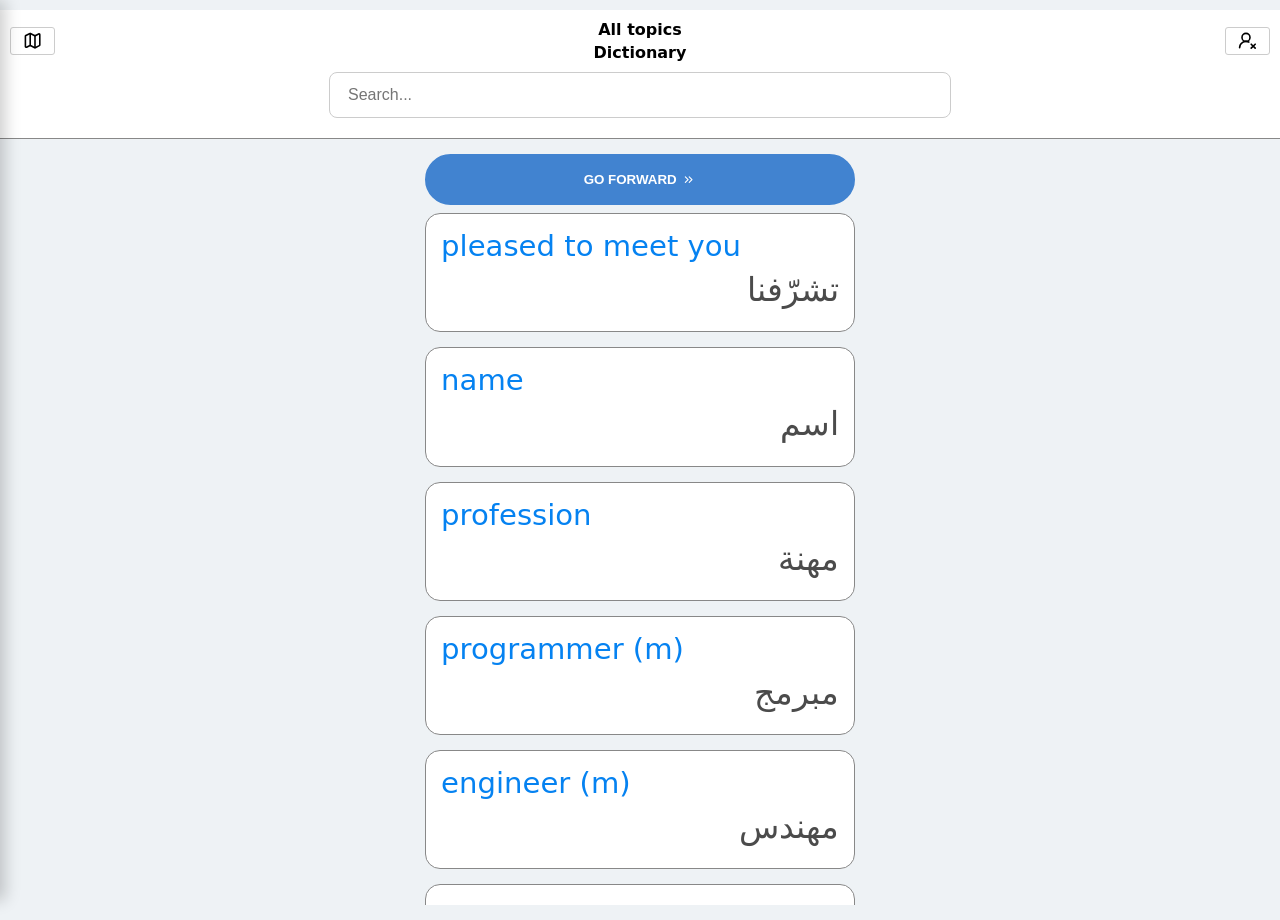
==== course.ar1.html @ 149e2121 "Use a dedicated icon for disconnected/offline mode" ====
<!DOCTYPE html>
<html>
<head>
    <meta charset="UTF-8">

    <meta name="viewport" content="width=device-width, initial-scale=1.0, maximum-scale=1.0, user-scalable=no">
    <link rel="icon" href="data:image/svg+xml,%3Csvg%20xmlns='http://www.w3.org/2000/svg'%20viewBox='0%200%20100%20100'%3E%3Ccircle%20cx='50'%20cy='50'%20r='50'%20fill='%2358cc02'/%3E%3C/svg%3E">
    <title>Vox-Libera - Learn Any Language v3.4.4</title>
    <link rel="stylesheet" href="style.css?ver=3.4.4">
    <link rel="stylesheet" href="common_style.css?ver=3.4.4">
    <script src="https://accounts.google.com/gsi/client" async defer></script>
</head>
<body>

    <nav class="top-nav">
        <div class="nav-row">
          <button id="menu-btn" class="menu-btn-icon" onclick="toggleTopicCards();">
            <svg class="emoji-icon">
              <use href="#lucide-map"></use>
            </svg>
          </button>
          <div id="title">Vox-Libera 📖</div>
          <div class="settings-toggle-wrapper">
            <button type="button" id="settingsToggleBtn" class="toolbar-btn gear-btn" onclick="toggleQuickSettings()" aria-label="Settings" aria-expanded="false">
              <svg class="emoji-icon">
                <use href="#lucide-user-round"></use>
              </svg>
            </button>
            <div id="nav-settings-lower-panel" class="nav-settings-panel hidden" role="menu" aria-label="Quick actions">
              <button type="button" class="menu-popup-item" id="muteBtn" onclick="toggleMute()" aria-label="Toggle sound" aria-expanded="false">
                <svg id="sound-on" class="emoji-icon" aria-hidden="true">
                  <use href="#lucide-volume-2"></use>
                </svg>
                <svg id="sound-off" class="emoji-icon hidden" aria-hidden="true">
                  <use href="#lucide-volume-off"></use>
                </svg>
                <span data-i18n="menu|speak">Sound</span>
              </button>
              <button type="button" class="menu-popup-item" onclick="changeZoom(-0.1)" aria-label="Reduce text size" aria-expanded="false">
                <svg class="emoji-icon" aria-hidden="true">
                  <use href="#lucide-text-smaller"></use>
                </svg>
                <span data-i18n="menu|smaller">Smaller</span>
              </button>
              <button type="button" class="menu-popup-item" onclick="changeZoom(0.1)" aria-label="Increase text size" aria-expanded="false">
                <svg class="emoji-icon" aria-hidden="true">
                  <use href="#lucide-text-larger"></use>
                </svg>
                <span data-i18n="menu|larger">Larger</span>
              </button>
              <button type="button" class="menu-popup-item" onclick="switchToTopic('all');" aria-label="Main info" aria-expanded="false">
                <svg class="emoji-icon" aria-hidden="true">
                  <use href="#lucide-info"></use>
                </svg>
                <span data-i18n="menu|about">About</span>
              </button>
              <button type="button" class="menu-popup-item" onclick="showCourseDictionary(['words'], i18n.t('menu|words_dict'));" aria-label="Word dictionary" aria-expanded="false">
                <svg class="emoji-icon" aria-hidden="true">
                  <use href="#lucide-book"></use>
                </svg>
                <span data-i18n="menu|words">Words</span>
              </button>
              <button type="button" class="menu-popup-item" onclick="showCourseDictionary(['sentences'], i18n.t('menu|sentences_dict'));" aria-label="Sentence dictionary" aria-expanded="false">
                <svg class="emoji-icon" aria-hidden="true">
                  <use href="#lucide-message"></use>
                </svg>
                <span data-i18n="menu|sentences">Sentences</span>
              </button>
              <button type="button" class="menu-popup-item" onclick="toggleDrawer()" aria-label="Open settings" aria-expanded="false">
                <svg class="emoji-icon" aria-hidden="true">
                  <use href="#lucide-file-settings"></use>
                </svg>
                <span data-i18n="menu|settings">Settings</span>
              </button>
            </div>
          </div>
        </div>
        <div id="searchBar" class="nav-row search-container hidden">
          <input type="text" id="dict-search" oninput="filterDictionary()" data-i18n-placeholder="main|search_hint">
          <button id="clear-search" onclick="clearInput()" class="hidden">×</button>
        </div>
      <div class="nav-content-wrapper">

        <div class="final-progress-bar hidden" id="finalProgress"> </div>

        <div class="progress-container hidden" id="progress-container"><div class="progress-bar" id="progressBar"></div></div>
        <div class="errors-panel hidden" id="errors-panel"><span data-i18n="main|errors-count">Errors: </span><span id="errorCount">0</span></div>
      </div>
    </nav>

    <aside id="drawer" class="drawer">
        <div class="drawer-header">

            <div class="drawer-title">
                <div class="title-row">
                  <h3 id="current-course-name">Course Name</h3>

                  <div class="top-actions">
                    <button class="icon-btn" onclick="window.location.reload()" data-i18n-title="menu|reload">
                      <svg class="emoji-icon">
                        <use href="#lucide-reload"></use>
                      </svg>
                    </button>
                    <button class="icon-btn" onclick="" data-i18n-title="menu|close">
                      <svg class="emoji-icon">
                        <use href="#lucide-close"></use>
                      </svg>
                    </button>
                  </div>
                </div>
                  <h3 id="current-topic-name">Topic Name</h3>

                  <table class="topic-stats" id="topic-stats-container">
                    <tr><td class="stat-item">
                      <span class="stat-label" data-i18n="menu|words_count">Words:</span>
                      <span class="stat-value" id="statWords">0/0%</span>
                    </td>
                    <td class="stat-item">
                      <span class="stat-label" data-i18n="menu|sent_count">Phrases:</span>
                      <span class="stat-value" id="statSents">0/0%</span>
                    </td></tr>
                  </table>

                <div id="topic-settings">
                    <label class="pass-toggle" data-i18n-title="menu|topic_completed_hint">
                        <input type="checkbox" id="topic-passed-checkbox" onchange="toggleTopicPassed()">
                        <span data-i18n="menu|topic_completed">Topic is completed</span>
                    </label>
                    <button class="btn-reset text-with-icon" onclick="confirmResetTopicStats()" data-i18n-title="menu|reset_topic_stats_hint">
                        <span data-i18n="menu|reset_topic_stats">Reset</span>
                        <svg class="emoji-icon">
                          <use href="#lucide-delete"></use>
                        </svg>
                    </button>
                </div>
            </div>
        </div>

        <div class="drawer-content" id="drawer-content">
        <h3 class="text-with-icon">
          <svg class="emoji-icon">
            <use href="#lucide-settings"></use>
          </svg>
          <span data-i18n="menu|settings">Settings</span>
        </h3>

        <div class="auth-container setting-group">
            <div id="vox-auth-container" class="hidden vox-auth-container">
              <button id="google-login-btn" onclick="handleManualLoginClick()" class="btn-minimal google-login-btn">
                  <svg class="emoji-icon">
                    <use href="#lucide-reload"></use>
                  </svg>
                  Sync with Google
              </button>
            </div>
            <div>
              <label data-i18n="menu|sync_status">Sync status</label>
              <span id="cloud-status" class="cloud-offline">
                <svg class="emoji-icon">
                  <use href="#lucide-offline"></use>
                </svg>
                (offline)
              </span>
            </div>

            <div id="user-profile-block" class="text-with-icon hidden">
              <img id="user-avatar" src="" alt="Avatar">
              <span id="user-name"></span>
              <button onclick="logoutGoogle()" class="nav-pair-button">
                <svg class="emoji-icon">
                  <use href="#lucide-exit"></use>
                </svg>
                Logout
              </button>
            </div>
        </div>

        <div class="setting-group">
          <label data-i18n="menu|difficulty">Difficulty</label>
          <div class="segmented-control" id="difficulty-picker">
              <input type="radio" name="diff" id="diff-easy" value="easy" checked onclick="changeDifficulty('easy')">
              <label for="diff-easy" data-i18n="menu|diff-easy">Easy</label>

              <input type="radio" name="diff" id="diff-medium" value="medium" onclick="changeDifficulty('medium')">
              <label for="diff-medium" data-i18n="menu|diff-medium">Medium</label>

              <input type="radio" name="diff" id="diff-hard" value="hard" onclick="changeDifficulty('hard')">
              <label for="diff-hard" data-i18n="menu|diff-hard">Hard</label>

              <div class="selection-slider"></div>
          </div>
        </div>

        <div class="setting-item">
          <span data-i18n="menu|hide-well-learned">Unlearned only</span>
          <label class="switch">
              <input type="checkbox" id="hide-well-learned" onchange="toggleWellLearned()">
              <span class="slider round"></span>
          </label>
        </div>

        <div class="setting-item">
          <span data-i18n="menu|show-trans-toggle">Transcription</span>
          <label class="switch">
              <input type="checkbox" id="show-trans-toggle" onchange="toggleTranscription()">
              <span class="slider round"></span>
          </label>
        </div>

        <div class="settings-item">
            <label>Interface language:</label>
            <select id="ui-lang-select" class="ui-lang-select settings-select">
            </select>
        </div>

        <h3 class="text-with-icon">
          <svg class="emoji-icon">
            <use href="#lucide-statistics"></use>
          </svg>
          <span data-i18n="menu|statistics">Statistics</span>
        </h3>

        <div class="nav-controls">
            <button class="nav-pair-button text-with-icon" onclick="exportUserData();">
              <svg class="emoji-icon">
                <use href="#lucide-download"></use>
              </svg>
              <span data-i18n="menu|export">Export</span>
            </button>
            <input type="file" id="file-import-input" class="hidden" accept=".json">
            <button class="nav-pair-button text-with-icon" onclick="document.getElementById('file-import-input').click()">
              <svg class="emoji-icon">
                <use href="#lucide-upload"></use>
              </svg>
              <span data-i18n="menu|import">Import</span>
            </button>
        </div>

        <div class="setting-item">
          <span class="btn-reset" onclick="confirmResetStats();">
            <span class="text-with-icon">
              <svg class="emoji-icon">
                <use href="#lucide-delete"></use>
              </svg>
              <span data-i18n="menu|reset-all-stat">Reset all statistics</span>
            </span>
          </span>
        </div>

        <h3 class="text-with-icon">
          <svg class="emoji-icon">
            <use href="#lucide-code"></use>
          </svg>
          <span data-i18n="menu|developer">For developers</span>
        </h3>

        <div class="drawer-footer">

          <div class="setting-item" style="display: block;">
            <div id="versions-info"></div>
            <div id="sync-info" class="sync-info"></div>
          </div>

          <div class="setting-item">
            <a href="https://github.com/freerss2/vox_libera"  target="_blank" class="footer-link github-link text-with-icon">
              <svg class="emoji-icon">
                <use href="#lucide-book"></use>
              </svg>
              Help & Sources
            </a>

            <a href="https://freerss2.github.io/vox_libera/"  target="_blank" class="footer-link github-link text-with-icon">
              <svg class="emoji-icon">
                <use href="#lucide-github"></use>
              </svg>
              Online version
            </a>
          </div>
        </div>

        <img src="img/vox_libera_qr.png" style="width: 200px;">

      </div>
    </aside>

    <div id="overlay" onclick="toggleDrawer()"></div>

    <main id="app-container">

      <div class="game-screen hidden" id="course-map">
        <div id="course-map-cards"></div>
      </div>

      <div class="game-screen hidden" id="explanationsScreen">
        <p id="explanationsContent"></p>
        <button class="action-btn easy default wide-btn" onclick="loadNextScreen();">
          <span data-i18n="main|go_forward">Ok</span>
          <svg class="emoji-icon">
            <use href="#lucide-chevrons-right"></use>
          </svg>
        </button>
        <div id="firstTime" class="hidden">
            <div id="vox-auth-container" class="vox-auth-container setting-group">
              <button id="google-login-btn" onclick="handleManualLoginClick()" class="action-btn easy google-login-btn wide-btn">
                <svg class="emoji-icon">
                  <use href="#lucide-reload"></use>
                </svg>
                <span data-i18n="main|sync-with-google">Sync with Google</span>
              </button>
            </div>
            <div class="setting-group inline">
              <div>Interface language:</div>
              <select class="ui-lang-select action-btn easy wide-btn" id="ui-lang-select"></select>
            </div>
            <button class="action-btn easy wide-btn" onclick="window.location='index.html'">
              <svg class="emoji-icon">
                <use href="#lucide-book"></use>
              </svg>
              <span data-i18n="main|app-main-link">App explanations and courses</span>
            </button>
        </div>
      </div>

      <div id="screen-dictionary" class="game-screen hidden">

        <div id="recap-summary" class="hidden" >
          <div id="recap-title" data-i18n="main|recap_title"></div>
          <div id="recap-subtitle" ></div>
          <div class="on-screen-actions two-button-bar">
            <button class="action-btn easy row-btn full-width" onclick="renderCurrentScreen();">
              <svg class="emoji-icon">
                <use href="#lucide-check"></use>
              </svg>
              <span data-i18n="main|sum-repeat">Repeat</span>
            </button>
            <button class="action-btn easy default row-btn full-width" onclick="loadNextScreen();">
              <span data-i18n="main|go_forward">Forward</span>
              <svg class="emoji-icon">
                <use href="#lucide-chevrons-right"></use>
              </svg>
            </button>
          </div>
        </div>

        <div class="last-screen-btn">
          <button class="action-btn easy default row-btn full-width on-screen-actions" onclick="renderCurrentScreen();">
            <span data-i18n="main|go_back">Back</span>
            <svg class="emoji-icon">
              <use href="#lucide-back"></use>
            </svg>
          </button>
        </div>
        <div class="next-screen-btn">
          <button class="action-btn easy default row-btn full-width on-screen-actions" onclick="loadNextScreen();">
            <span data-i18n="main|go_forward">Forward</span>
            <svg class="emoji-icon">
              <use href="#lucide-chevrons-right"></use>
            </svg>
          </button>
        </div>
        <div id="dictionary-list"></div>
        <div class="next-screen-btn">
          <button class="action-btn easy default full-width on-screen-actions" onclick="loadNextScreen();">
            <span data-i18n="main|go_forward">Forward</span>
            <svg class="emoji-icon">
              <use href="#lucide-chevrons-right"></use>
            </svg>
          </button>
        </div>
        <div class="last-screen-btn">
          <button class="action-btn easy default row-btn full-width on-screen-actions" onclick="renderCurrentScreen();">
            <span data-i18n="main|go_back">Back</span>
            <svg class="emoji-icon">
              <use href="#lucide-back"></use>
            </svg>
          </button>
        </div>

      </div>

      <div id="flashcards-screen" class="game-screen flashcards-screen hidden">
        <div id="completion-screen">               
        </div>
        <div id="flashcards-main">
            <div class="flashcard-header">
                <span class="mode-toggle-wrapper">
                  <button class="mode-toggle text-with-icon" onclick="toggleStudyMode()">
                    &nbsp;<svg class="emoji-icon"><use href="#lucide-globe"></use></svg>
                    &nbsp;<svg class="emoji-icon"><use href="#lucide-arrows"></use></svg>
                    &nbsp;<svg class="emoji-icon"><use href="#lucide-user"></use></svg>
                    &nbsp;
                  </button>
                </span>
                <span id="card-counter">1 / ${flashcardsData.length}</span>
                <div class="speed-controls text-with-icon">
                  <button class="mode-toggle" onclick="speakFlashcard()">
                    <svg class="emoji-icon"><use href="#lucide-fast"></use></svg>
                  </button>
                  <svg class="emoji-icon"><use href="#lucide-volume-2"></use></svg>
                  <button class="mode-toggle" onclick="speakFlashcard(1)">
                    <svg class="emoji-icon"><use href="#lucide-slow"></use></svg>
                  </button>
                </div>
            </div>

            <div class="flashcard-wrapper">
                <button class="nav-btn prev" onclick="changeCard(-1)">&Lang;</button>

                <div class="card-container" id="card-anchor">
                    <div class="flashcard" id="card-object" onclick="this.classList.toggle('flipped')">
                        <div class="card-front" id="card-front-content"></div>
                        <div class="card-back" id="card-back-content"></div>
                    </div>
                </div>

                <button class="nav-btn next" onclick="changeCard(1)">&Rang;</button>
            </div>

            <div class="card-controls">
                <button class="action-btn hard" onclick="changeCard(1)">
                  <svg class="emoji-icon">
                    <use href="#lucide-sad"></use>
                  </svg>
                  <span data-i18n="main|card-repeat">Repeat</span>
                </button>
                <button class="action-btn easy" onclick="markAsLearned()">
                  <svg class="emoji-icon">
                    <use href="#lucide-check"></use>
                  </svg>
                  <span data-i18n="main|card-learned">Know it</span>
                </button>
            </div>

        </div>
      </div>

      <div id="screen-matching" class="game-screen hidden">

        <div class="matching-container" id="matching-grid"></div>
        <div id="hint-panel" class="hint-panel transcription" data-i18n="main|hint-panel">Click to see</div>
      </div>

      <div id="screen-quiz" class="game-screen hidden">

        <div class="question-card">
           <div id="quiz-question-container"></div>
           <div id="quiz-main-hint" class="transcription"></div>
        </div>

        <div id="quiz-options-grid" class="options-grid">
        </div>

        <div id="quiz-hint-panel" class="hint-panel transcription">Click to see</div>
        <button class="quiz-giveup-button text-with-icon" onclick="quizGiveup()">
          <svg class="emoji-icon">
            <use href="#lucide-sad"></use>
          </svg>
          <span data-i18n="main|quiz-giveup-button">Give up!</span>
        </button>
      </div>

      <div id="screen-sent" class="game-screen hidden">

        <div class="question-card">
          <div id="sent-question-container"></div>
          <div id="sent-main-hint" class="transcription"></div>
        </div>

        <div class="sent-action-bar">
          <button class="action-btn hard sent-btn-giveup text-with-icon" onclick="giveupSent()">
            <svg class="emoji-icon">
              <use href="#lucide-sad"></use>
            </svg>
            <span data-i18n="main|sent-giveup-btn"> Give up </span>
          </button>
          <button class="action-btn easy sent-btn-check text-with-icon" onclick="checkSent()">
            <svg class="emoji-icon">
              <use href="#lucide-check"></use>
            </svg>
            <span data-i18n="main|check"> Check </span>
          </button>
        </div>

        <div id="sent-result" class="sent-words">
        </div>

        <div id="sent-bank" class="sent-words">
        </div>

      </div>

      <div id="screen-sorting" class="game-screen hidden">

        <div class="question-card">
          <div id="sorting-question-container"></div>
        </div>

        <div id="sort-bank" class="sent-words">
        </div>

        <div class="sent-action-bar">
          <button class="quiz-giveup-button text-with-icon" onclick="giveupSorting()">
            <svg class="emoji-icon">
              <use href="#lucide-sad"></use>
            </svg>
            <span data-i18n="main|hint-btn"> Hint </span>
          </button>
        </div>
      </div>

    </main>

    <div id="narrator-container">
      <div id="speech-bubble" class="hidden">
        <div id="bubble-text">
        </div>
        <div class="bubble-tail"></div>
      </div>

      <div id="narrator-wrapper">
      </div>
    </div>

    <svg style="display: none;" xmlns="http://www.w3.org/2000/svg">
  <symbol xmlns="http://www.w3.org/2000/svg" id="lucide-arrow-right" viewBox="0 0 24 24" fill="none" stroke="currentColor" stroke-width="2" stroke-linecap="round" stroke-linejoin="round"><path d="M5 12h14" /><path d="m12 5 7 7-7 7" /></symbol>
  <symbol xmlns="http://www.w3.org/2000/svg" id="lucide-arrows" viewBox="0 0 24 24" fill="none" stroke="currentColor" stroke-width="2" stroke-linecap="round" stroke-linejoin="round"><path d="M8 3 4 7l4 4" /><path d="M4 7h16" /><path d="m16 21 4-4-4-4" /><path d="M20 17H4" /></symbol>
  <symbol xmlns="http://www.w3.org/2000/svg" id="lucide-back" viewBox="0 0 24 24" fill="none" stroke="currentColor" stroke-width="2" stroke-linecap="round" stroke-linejoin="round"><path d="M9 14 4 9l5-5" /><path d="M4 9h10.5a5.5 5.5 0 0 1 5.5 5.5a5.5 5.5 0 0 1-5.5 5.5H11" /></symbol>
  <symbol xmlns="http://www.w3.org/2000/svg" id="lucide-book-check" viewBox="0 0 24 24" fill="none" stroke="currentColor" stroke-width="2" stroke-linecap="round" stroke-linejoin="round"><path d="M12 5v16" /><path d="m16 12 2 2 4-4" /><path d="M22 6V5a2 2 0 00-1.999-2L16 3.002A5 5 0 0012 5a5 5 0 00-4-2H4a2 2 0 00-2 2v12a2 2 0 001.999 2H8a5 5 0 014 2 5 5 0 014-2h4.001A2 2 0 0022 17v-1.344" /></symbol>
  <symbol xmlns="http://www.w3.org/2000/svg" id="lucide-book" viewBox="0 0 24 24" fill="none" stroke="currentColor" stroke-width="2" stroke-linecap="round" stroke-linejoin="round"><path d="M12 7v14" /><path d="M16 12h2" /><path d="M16 8h2" /><path d="M3 18a1 1 0 0 1-1-1V4a1 1 0 0 1 1-1h5a4 4 0 0 1 4 4 4 4 0 0 1 4-4h5a1 1 0 0 1 1 1v13a1 1 0 0 1-1 1h-6a3 3 0 0 0-3 3 3 3 0 0 0-3-3z" /><path d="M6 12h2" /><path d="M6 8h2" /></symbol>
  <symbol xmlns="http://www.w3.org/2000/svg" id="lucide-check" viewBox="0 0 24 24" fill="none" stroke="currentColor" stroke-width="2" stroke-linecap="round" stroke-linejoin="round"><path d="M20 6 9 17l-5-5" /></symbol>
  <symbol xmlns="http://www.w3.org/2000/svg" id="lucide-chevron-left" viewBox="0 0 24 24" fill="none" stroke="currentColor" stroke-width="2" stroke-linecap="round" stroke-linejoin="round"><path d="m15 18-6-6 6-6" /></symbol>
  <symbol xmlns="http://www.w3.org/2000/svg" id="lucide-chevron-right" viewBox="0 0 24 24" fill="none" stroke="currentColor" stroke-width="2" stroke-linecap="round" stroke-linejoin="round"><path d="m9 18 6-6-6-6" /></symbol>
  <symbol xmlns="http://www.w3.org/2000/svg" id="lucide-chevrons-right" viewBox="0 0 24 24" fill="none" stroke="currentColor" stroke-width="2" stroke-linecap="round" stroke-linejoin="round"><path d="m6 17 5-5-5-5" /><path d="m13 17 5-5-5-5" /></symbol>
  <symbol xmlns="http://www.w3.org/2000/svg" id="lucide-close" viewBox="0 0 24 24" fill="none" stroke="currentColor" stroke-width="2" stroke-linecap="round" stroke-linejoin="round"><path d="M18 6 6 18" /><path d="m6 6 12 12" /></symbol>
  <symbol xmlns="http://www.w3.org/2000/svg" id="lucide-code" viewBox="0 0 24 24" fill="none" stroke="currentColor" stroke-width="2" stroke-linecap="round" stroke-linejoin="round"><path d="m10 9-3 3 3 3" /><path d="m14 15 3-3-3-3" /><rect x="3" y="3" width="18" height="18" rx="2" /></symbol>
  <symbol xmlns="http://www.w3.org/2000/svg" id="lucide-delete" viewBox="0 0 24 24" fill="none" stroke="currentColor" stroke-width="2" stroke-linecap="round" stroke-linejoin="round"><path d="M10 11v6" /><path d="M14 11v6" /><path d="M19 6v14a2 2 0 0 1-2 2H7a2 2 0 0 1-2-2V6" /><path d="M3 6h18" /><path d="M8 6V4a2 2 0 0 1 2-2h4a2 2 0 0 1 2 2v2" /></symbol>
  <symbol xmlns="http://www.w3.org/2000/svg" id="lucide-download" viewBox="0 0 24 24" fill="none" stroke="currentColor" stroke-width="2" stroke-linecap="round" stroke-linejoin="round"><path d="M12 15V3" /><path d="M21 15v4a2 2 0 0 1-2 2H5a2 2 0 0 1-2-2v-4" /><path d="m7 10 5 5 5-5" /></symbol>
  <symbol xmlns="http://www.w3.org/2000/svg" id="lucide-exit" viewBox="0 0 24 24" fill="none" stroke="currentColor" stroke-width="2" stroke-linecap="round" stroke-linejoin="round"><path d="M11 20H2" /><path d="M11 4.562v16.157a1 1 0 0 0 1.242.97L19 20V5.562a2 2 0 0 0-1.515-1.94l-4-1A2 2 0 0 0 11 4.561z" /><path d="M11 4H8a2 2 0 0 0-2 2v14" /><path d="M14 12h.01" /><path d="M22 20h-3" /></symbol>
  <symbol xmlns="http://www.w3.org/2000/svg" id="lucide-fast" viewBox="0 0 24 24" fill="none" stroke="currentColor" stroke-width="2" stroke-linecap="round" stroke-linejoin="round"><path d="M13 16a3 3 0 0 1 2.24 5" /><path d="M18 12h.01" /><path d="M18 21h-8a4 4 0 0 1-4-4 7 7 0 0 1 7-7h.2L9.6 6.4a1 1 0 1 1 2.8-2.8L15.8 7h.2c3.3 0 6 2.7 6 6v1a2 2 0 0 1-2 2h-1a3 3 0 0 0-3 3" /><path d="M20 8.54V4a2 2 0 1 0-4 0v3" /><path d="M7.612 12.524a3 3 0 1 0-1.6 4.3" /></symbol>
  <symbol xmlns="http://www.w3.org/2000/svg" id="lucide-file-settings" viewBox="0 0 24 24" fill="none" stroke="currentColor" stroke-width="2" stroke-linecap="round" stroke-linejoin="round"><path d="M10 5H3" /><path d="M12 19H3" /><path d="M14 3v4" /><path d="M16 17v4" /><path d="M21 12h-9" /><path d="M21 19h-5" /><path d="M21 5h-7" /><path d="M8 10v4" /><path d="M8 12H3" /></symbol>
  <symbol xmlns="http://www.w3.org/2000/svg" id="lucide-github" viewBox="0 0 16 16"><path fill="currentColor" d="M8 0C3.58 0 0 3.58 0 8c0 3.54 2.29 6.53 5.47 7.59.4.07.55-.17.55-.38 0-.19-.01-.82-.01-1.49-2.01.37-2.53-.49-2.69-.94-.09-.23-.48-.94-.82-1.13-.28-.15-.68-.52-.01-.53.63-.01 1.08.58 1.23.82.72 1.21 1.87.87 2.33.66.07-.52.28-.87.51-1.07-1.78-.2-3.64-.89-3.64-3.95 0-.87.31-1.59.82-2.15-.08-.2-.36-1.02.08-2.12 0 0 .67-.21 2.2.82.64-.18 1.32-.27 2-.27.68 0 1.36.09 2 .27 1.53-1.04 2.2-.82 2.2-.82.44 1.1.16 1.92.08 2.12.51.56.82 1.27.82 2.15 0 3.07-1.87 3.75-3.65 3.95.29.25.54.73.54 1.48 0 1.07-.01 1.93-.01 2.2 0 .21.15.46.55.38A8.013 8.013 0 0016 8c0-4.42-3.58-8-8-8z" />
</symbol>
  <symbol xmlns="http://www.w3.org/2000/svg" id="lucide-globe" viewBox="0 0 24 24" fill="none" stroke="currentColor" stroke-width="2" stroke-linecap="round" stroke-linejoin="round"><circle cx="12" cy="12" r="10" /><path d="M12 2a14.5 14.5 0 0 0 0 20 14.5 14.5 0 0 0 0-20" /><path d="M2 12h20" /></symbol>
  <symbol xmlns="http://www.w3.org/2000/svg" id="lucide-hourglass" viewBox="0 0 24 24" fill="none" stroke="currentColor" stroke-width="2" stroke-linecap="round" stroke-linejoin="round"><path d="M5 22h14" /><path d="M5 2h14" /><path d="M17 22v-4.172a2 2 0 0 0-.586-1.414L12 12l-4.414 4.414A2 2 0 0 0 7 17.828V22" /><path d="M7 2v4.172a2 2 0 0 0 .586 1.414L12 12l4.414-4.414A2 2 0 0 0 17 6.172V2" /></symbol>
  <symbol xmlns="http://www.w3.org/2000/svg" id="lucide-info" viewBox="0 0 24 24" fill="none" stroke="currentColor" stroke-width="2" stroke-linecap="round" stroke-linejoin="round"><circle cx="12" cy="12" r="10" /><path d="M12 16v-4" /><path d="M12 8h.01" /></symbol>
  <symbol xmlns="http://www.w3.org/2000/svg" id="lucide-lightbulb" viewBox="0 0 24 24" fill="none" stroke="currentColor" stroke-width="2" stroke-linecap="round" stroke-linejoin="round"><path d="M15 14c.2-1 .7-1.7 1.5-2.5 1-.9 1.5-2.2 1.5-3.5A6 6 0 0 0 6 8c0 1 .2 2.2 1.5 3.5.7.7 1.3 1.5 1.5 2.5" /><path d="M9 18h6" /><path d="M10 22h4" /></symbol>
  <symbol xmlns="http://www.w3.org/2000/svg" id="lucide-lock" viewBox="0 0 24 24" fill="none" stroke="currentColor" stroke-width="2" stroke-linecap="round" stroke-linejoin="round"><rect width="18" height="11" x="3" y="11" rx="2" ry="2" /><path d="M7 11V7a5 5 0 0 1 10 0v4" /></symbol>
  <symbol xmlns="http://www.w3.org/2000/svg" id="lucide-map" viewBox="0 0 24 24" fill="none" stroke="currentColor" stroke-width="2" stroke-linecap="round" stroke-linejoin="round"><path d="M14.106 5.553a2 2 0 0 0 1.788 0l3.659-1.83A1 1 0 0 1 21 4.619v12.764a1 1 0 0 1-.553.894l-4.553 2.277a2 2 0 0 1-1.788 0l-4.212-2.106a2 2 0 0 0-1.788 0l-3.659 1.83A1 1 0 0 1 3 19.381V6.618a1 1 0 0 1 .553-.894l4.553-2.277a2 2 0 0 1 1.788 0z" /><path d="M15 5.764v15" /><path d="M9 3.236v15" /></symbol>
  <symbol xmlns="http://www.w3.org/2000/svg" id="lucide-menu" viewBox="0 0 24 24" fill="none" stroke="currentColor" stroke-width="2" stroke-linecap="round" stroke-linejoin="round"><path d="M4 5h16" /><path d="M4 12h16" /><path d="M4 19h16" /></symbol>
  <symbol xmlns="http://www.w3.org/2000/svg" id="lucide-message" viewBox="0 0 24 24" fill="none" stroke="currentColor" stroke-width="2" stroke-linecap="round" stroke-linejoin="round"><path d="M22 17a2 2 0 0 1-2 2H6.828a2 2 0 0 0-1.414.586l-2.202 2.202A.71.71 0 0 1 2 21.286V5a2 2 0 0 1 2-2h16a2 2 0 0 1 2 2z" /><path d="M7 11h10" /><path d="M7 15h6" /><path d="M7 7h8" /></symbol>
  <symbol xmlns="http://www.w3.org/2000/svg" id="lucide-offline" viewBox="0 0 24 24" fill="none" stroke="currentColor" stroke-width="2" stroke-linecap="round" stroke-linejoin="round"><path d="M10.114 4.462A14.5 14.5 0 0 1 12 2a10 10 0 0 1 9.313 13.643" /><path d="M15.557 15.556A14.5 14.5 0 0 1 12 22 10 10 0 0 1 4.929 4.929" /><path d="M15.892 10.234A14.5 14.5 0 0 0 12 2a10 10 0 0 0-3.643.687" /><path d="M17.656 12H22" /><path d="M19.071 19.071A10 10 0 0 1 12 22 14.5 14.5 0 0 1 8.44 8.45" /><path d="M2 12h10" /><path d="m2 2 20 20" /></symbol>
  <symbol xmlns="http://www.w3.org/2000/svg" id="lucide-online" viewBox="0 0 24 24" fill="none" stroke="currentColor" stroke-width="2" stroke-linecap="round" stroke-linejoin="round"><path d="m15 6 2 2 4-4" /><path d="M2 12h20A10 10 0 1 1 12 2a14.5 14.5 0 0 0 0 20 14.5 14.5 0 0 0 4-10" /></symbol>
  <symbol xmlns="http://www.w3.org/2000/svg" id="lucide-play" viewBox="0 0 24 24" fill="none" stroke="currentColor" stroke-width="2" stroke-linecap="round" stroke-linejoin="round"><path d="M5 5a2 2 0 0 1 3.008-1.728l11.997 6.998a2 2 0 0 1 .003 3.458l-12 7A2 2 0 0 1 5 19z" /></symbol>
  <symbol xmlns="http://www.w3.org/2000/svg" id="lucide-reload" viewBox="0 0 24 24" fill="none" stroke="currentColor" stroke-width="2" stroke-linecap="round" stroke-linejoin="round"><path d="M3 12a9 9 0 0 1 9-9 9.75 9.75 0 0 1 6.74 2.74L21 8" /><path d="M21 3v5h-5" /><path d="M21 12a9 9 0 0 1-9 9 9.75 9.75 0 0 1-6.74-2.74L3 16" /><path d="M8 16H3v5" /></symbol>
  <symbol xmlns="http://www.w3.org/2000/svg" id="lucide-sad" viewBox="0 0 24 24" fill="none" stroke="currentColor" stroke-width="2" stroke-linecap="round" stroke-linejoin="round"><circle cx="12" cy="12" r="10" /><path d="M16 16s-1.5-2-4-2-4 2-4 2" /><line x1="9" x2="9.01" y1="9" y2="9" /><line x1="15" x2="15.01" y1="9" y2="9" /></symbol>
  <symbol xmlns="http://www.w3.org/2000/svg" id="lucide-settings" viewBox="0 0 24 24" fill="none" stroke="currentColor" stroke-width="2" stroke-linecap="round" stroke-linejoin="round"><path d="M9.671 4.136a2.34 2.34 0 0 1 4.659 0 2.34 2.34 0 0 0 3.319 1.915 2.34 2.34 0 0 1 2.33 4.033 2.34 2.34 0 0 0 0 3.831 2.34 2.34 0 0 1-2.33 4.033 2.34 2.34 0 0 0-3.319 1.915 2.34 2.34 0 0 1-4.659 0 2.34 2.34 0 0 0-3.32-1.915 2.34 2.34 0 0 1-2.33-4.033 2.34 2.34 0 0 0 0-3.831A2.34 2.34 0 0 1 6.35 6.051a2.34 2.34 0 0 0 3.319-1.915" /><circle cx="12" cy="12" r="3" /></symbol>
  <symbol xmlns="http://www.w3.org/2000/svg" id="lucide-slow" viewBox="0 0 24 24" fill="none" stroke="currentColor" stroke-width="2" stroke-linecap="round" stroke-linejoin="round"><path d="M2 13a6 6 0 1 0 12 0 4 4 0 1 0-8 0 2 2 0 0 0 4 0" /><circle cx="10" cy="13" r="8" /><path d="M2 21h12c4.4 0 8-3.6 8-8V7a2 2 0 1 0-4 0v6" /><path d="M18 3 19.1 5.2" /><path d="M22 3 20.9 5.2" /></symbol>
  <symbol xmlns="http://www.w3.org/2000/svg" id="lucide-statistics" viewBox="0 0 24 24" fill="none" stroke="currentColor" stroke-width="2" stroke-linecap="round" stroke-linejoin="round"><path d="M12 16v5" /><path d="M16 14.639V21" /><path d="M20 10.656V21" /><path d="m22 3-8.646 8.646a.5.5 0 0 1-.708 0L9.354 8.354a.5.5 0 0 0-.707 0L2 15" /><path d="M4 18.463V21" /><path d="M8 14.656V21" /></symbol>
  <symbol xmlns="http://www.w3.org/2000/svg" id="lucide-text-larger" viewBox="0 0 24 24" fill="none" stroke="currentColor" stroke-width="2" stroke-linecap="round" stroke-linejoin="round"><path d="m14 11 4-4 4 4" /><path d="M18 16V7" /><path d="m2 16 4.039-9.69a.5.5 0 0 1 .923 0L11 16" /><path d="M3.304 13h6.392" /></symbol>
  <symbol xmlns="http://www.w3.org/2000/svg" id="lucide-text-smaller" viewBox="0 0 24 24" fill="none" stroke="currentColor" stroke-width="2" stroke-linecap="round" stroke-linejoin="round"><path d="m14 12 4 4 4-4" /><path d="M18 16V7" /><path d="m2 16 4.039-9.69a.5.5 0 0 1 .923 0L11 16" /><path d="M3.304 13h6.392" /></symbol>
  <symbol xmlns="http://www.w3.org/2000/svg" id="lucide-upload" viewBox="0 0 24 24" fill="none" stroke="currentColor" stroke-width="2" stroke-linecap="round" stroke-linejoin="round"><path d="M12 3v12" /><path d="m17 8-5-5-5 5" /><path d="M21 15v4a2 2 0 0 1-2 2H5a2 2 0 0 1-2-2v-4" /></symbol>
  <symbol xmlns="http://www.w3.org/2000/svg" id="lucide-user-round-check" viewBox="0 0 24 24" fill="none" stroke="currentColor" stroke-width="2" stroke-linecap="round" stroke-linejoin="round"><path d="M2 21a8 8 0 0 1 13.292-6" /><circle cx="10" cy="8" r="5" /><path d="m16 19 2 2 4-4" /></symbol>
  <symbol xmlns="http://www.w3.org/2000/svg" id="lucide-user-round-x" viewBox="0 0 24 24" fill="none" stroke="currentColor" stroke-width="2" stroke-linecap="round" stroke-linejoin="round"><path d="m16.5 16.5 5 5" /><path d="M2 21a8 8 0 0 1 11.531-7.18" /><path d="m21.5 16.5-5 5" /><circle cx="10" cy="8" r="5" /></symbol>
  <symbol xmlns="http://www.w3.org/2000/svg" id="lucide-user-round" viewBox="0 0 24 24" fill="none" stroke="currentColor" stroke-width="2" stroke-linecap="round" stroke-linejoin="round"><circle cx="12" cy="8" r="5" /><path d="M20 21a8 8 0 0 0-16 0" /></symbol>
  <symbol xmlns="http://www.w3.org/2000/svg" id="lucide-volume-2" viewBox="0 0 24 24" fill="none" stroke="currentColor" stroke-width="2" stroke-linecap="round" stroke-linejoin="round"><path d="M11 4.702a.705.705 0 0 0-1.203-.498L6.413 7.587A1.4 1.4 0 0 1 5.416 8H3a1 1 0 0 0-1 1v6a1 1 0 0 0 1 1h2.416a1.4 1.4 0 0 1 .997.413l3.383 3.384A.705.705 0 0 0 11 19.298z" /><path d="M16 9a5 5 0 0 1 0 6" /><path d="M19.364 18.364a9 9 0 0 0 0-12.728" /></symbol>
  <symbol xmlns="http://www.w3.org/2000/svg" id="lucide-volume-off" viewBox="0 0 24 24" fill="none" stroke="currentColor" stroke-width="2" stroke-linecap="round" stroke-linejoin="round"><path d="M16 9a5 5 0 0 1 .95 2.293" /><path d="M19.364 5.636a9 9 0 0 1 1.889 9.96" /><path d="m2 2 20 20" /><path d="m7 7-.587.587A1.4 1.4 0 0 1 5.416 8H3a1 1 0 0 0-1 1v6a1 1 0 0 0 1 1h2.416a1.4 1.4 0 0 1 .997.413l3.383 3.384A.705.705 0 0 0 11 19.298V11" /><path d="M9.828 4.172A.686.686 0 0 1 11 4.657v.686" /></symbol>
</svg>
    <script src="course.ar1/manifest.js?ver=3.4.4" defer></script>
    <script src="course.ar1/locales.js?ver=3.4.4" defer></script>
    <script src="course.ar1/lessons.js?ver=3.4.4" defer></script>
    <script src="js/common.js?ver=3.4.4" defer></script>
    <script src="js/settings.js?ver=3.4.4" defer></script>
    <script src="js/i18n.js?ver=3.4.4" defer></script>
    <script src="js/locales.js?ver=3.4.4" defer></script>
    <script src="js/google_sync.js?ver=3.4.4" defer></script>
    <script src="js/app.js?ver=3.4.4" defer></script>

</body>
</html>
---- style.css ----
:root { 
    --nav-height: 60px;
    --drawer-width: 360px;
    --primary: #4183d0;
    --primary-color: #4183d0;
    --primary-rgb: 0, 122, 255;
    --primary-background: #fff;
    --secondary-color: #0582f1;
    --course-card: #4a90e2;
    --error-color: #d23a3a;
    --text-color: #4b4b4b;
    --border-color: #888;
    --neutral-text: #333;
    --light-border-color: #E5E5E5;
    --card-background: #E5E5E5;
    --selected-background: #CBDEFE;
    --panel-background: #f9f9f9;
    --locked-color: #888;
    --app-scale: 1;
    --font-multiplier: 1; /* language-dependent font multiplier */
}
        
body {
   margin: 0;
   height: 100vh;
   padding: 10px;
   font-family: 'Segoe UI', system-ui, sans-serif;
   overflow: hidden;
   display: flex;
   flex-direction: column;
   align-items: center;
   background-color: #eef2f5;
}

/* Styles for any RTL lanugage (Arabic, Hebrew, Farsi) */
[dir="rtl"] {
    font-family: 'Noto Sans Arabic', sans-serif;
    text-align: right;
    line-height: 1.6; /* optional (?) */
}

/* Specific language styles */
[lang="ar"] {
    --font-multiplier: 1.6; /* Due to script-spyle Arabic is shown a bit smaller than Latin */
}

[lang="ru"] {
    --font-multiplier: 1.4;
}

[lang="en"] {
    --font-multiplier: 1.4;
}

#app-container {   
    flex: 1;
    overflow-y: auto;
    display: flex;
    flex-direction: column;
    height: 100vh;
    height: 100svh;
    min-width: 20vw;
    padding-bottom: 5px;
    padding-top: 5px;
    -webkit-overflow-scrolling: touch;
    transition: all 0.3s ease-out;
    opacity: 1;
}

#app-container.hidden-anim {
    opacity: 0;
    transform: translateY(20px);
}

#app-container > * {
    height: auto !important;
}

.top-nav-main {
    display: flex;
    align-items: center;
    justify-content: center;
    position: relative;
    padding: 15px 20px;
    background-color: var(--panel-background);
    border-bottom: 1px solid #ddd;
    min-height: 50px;
    width: 100%;
}

/* styles for top nav-bar */
.top-nav-main span {
    font-size: 1.2rem;
    font-weight: bold;
    color: var(--neutral-text);
    text-align: center;
}

.top-nav {
    justify-content: center;
    text-align: center;
    display: flex;
    flex-direction: column;
    height: auto;
    padding: 10px;
    width: 100%;
    align-items: center;
    background: var(--primary-background);
    border-bottom: 1px solid var(--border-color);
}

.nav-content-wrapper {
    width: 100%;
    max-width: 600px;
    margin: 0 auto;
}

.progress-header-wrapper {
    position: relative;
    padding-top: 2px;
    padding-bottom: 2px;
}

.progress-header {
    position: absolute;
    bottom: 0;
    left: 0;
    height: 3px;
    background: var(--primary-color);
    transition: width 0.3s ease;
}

.nav-row {
    display: flex;
    align-items: center;
    width: 100%;
    gap: 10px;
}

.full-width {
    width: 100%;
}

.menu-btn-icon {
    font-size: larger;
}

#user-avatar {
    width: 32px;
    height: 32px;
    border-radius: 50%;
}

#title {
    white-space: nowrap;
    overflow: hidden;
    text-overflow: ellipsis;
    flex-grow: 1;
    min-width: 0;
    font-weight: bold;
    padding: 0 10px;
}

.toolbar-btn {
    border-width: 1px;
    min-height: 1.8rem;
    border-radius: 3px;
    font-size: larger;
}

.text-with-icon {
    display: inline-flex;
    align-items: center;
    justify-content: center;
    gap: 5px;
}

#user-profile-block {
    padding-top: 8px;
}

.emoji-icon {
  height: 1em;  /* same as a text */
  width: 1em;
  vertical-align: -0.15em;
  margin: 0 0.1em;
}

.toolbar-btn,
.menu-btn-icon {
    display: inline-flex;
    align-items: center;
    justify-content: center;
    border: 1px solid #ccc;
    background: white;
    border-radius: 3px;
    min-height: 1.8rem;
    padding: 0 10px;
    font-size: larger;
    cursor: pointer;
    transition: all 0.2s ease;
}

.toolbar-btn:hover,
.menu-btn-icon:hover {
    border-color: var(--primary);
    color: var(--primary);
    background: #f8faff;
}

.settings-toggle-wrapper {
    position: relative;
    display: flex;
    align-items: center;
    z-index: 10;
}

.gear-btn {
    position: relative;
    z-index: 2;
}

.top-settings-panel,
.nav-settings-panel {
    position: absolute;
    right: 0;
    top: calc(100% + 8px);
    display: flex;
    align-items: center;
    gap: 8px;
    padding: 8px 10px;
    background: rgb(255 255 255 / 98%);
    border: 1px solid var(--border-color);
    border-radius: 10px;
    box-shadow: 0 12px 26px rgb(0 0 0 / 12%);
    white-space: nowrap;
    transform-origin: top right;
    transition: opacity 0.2s ease, visibility 0.2s ease, transform 0.2s ease;
    z-index: 50;
}

.top-settings-panel {
    top: calc(100% + 6px);
}

#nav-settings-lower-panel {
    top: calc(100% + 10px);
    flex-direction: column;
    align-items: stretch;
    gap: 0;
    min-width: 180px;
    padding: 6px;
    z-index: 49;
}

.menu-popup-item {
    display: flex;
    align-items: center;
    gap: 8px;
    width: 100%;
    padding: 9px 10px;
    border: none;
    border-radius: 8px;
    background: transparent;
    color: inherit;
    text-align: left;
    font: inherit;
    cursor: pointer;
}

.menu-popup-item:hover {
    background: #f3f6fb;
}

.menu-popup-item .emoji-icon {
    margin: 0;
    flex-shrink: 0;
}

.top-settings-panel.hidden,
.nav-settings-panel.hidden {
    opacity: 0;
    visibility: hidden;
    pointer-events: none;
    transform: translateY(-4px) scale(0.98);
}

.top-settings-panel:not(.hidden),
.nav-settings-panel:not(.hidden) {
    opacity: 1;
    visibility: visible;
    pointer-events: auto;
    transform: translateY(0) scale(1);
}

@media (width <= 420px) {
    .top-settings-panel {
        align-items: stretch;
        right: 0;
        min-width: 200px;
    }
}

@media (width <= 360px) {
    #title { font-size: 0.9em; }
}

@media (width <= 600px) {
    #app-container {
        min-width: 80vw;
        margin: 0 auto;
        max-width: 100vw;
    }
}

#completion-screen {
    text-align: center;
}

/* errors-panel  */
.progress-container {
    width: 100%;
    max-width: 100%;
    height: 16px;
    box-sizing: border-box;
    background: var(--border-color);
    border-radius: 10px;
    margin: 20px 0;
    overflow: hidden;
}

.progress-bar {
    width: 0%;
    height: 100%;
    background: var(--primary-color);
    transition: width 0.3s ease;
}

/* use the same approach as for dictionary padding */
.game-screen {
    padding-bottom: calc(60px + env(safe-area-inset-bottom)) !important;
}

.hidden { display: none !important; }

.flashcards-screen {
    display: flex;
    flex-direction: column;
    align-items: center;
    justify-content: center;
}

.flashcard-wrapper {
    position: relative;
    user-select: none;
    width: 100%;
    display: flex;
    justify-content: center;
    align-items: center;
    padding: 0 10px;
    box-sizing: border-box;
}

.flashcard-header {
    display: flex;
    margin-top: 10px;
    margin-bottom: 10px;
    align-items: center;
    justify-content: space-between;
    padding: 10px 15px;
    background: var(--primary-background);
    width: 100%;
    box-sizing: border-box;
}

#card-counter {
  white-space: nowrap;
  font-weight: bold;
  margin: 5px;
  text-align: center;
  flex: 0 0 auto;
  padding: 0 10px;
  font-size: 1.2rem;
  color: var(--border-color);
}

.mode-toggle, .speed-controls {
    flex: 1;
    display: flex;
}

.mode-toggle-wrapper {
    flex: 1;
    display: flex;
    justify-content: flex-start;
}

.mode-toggle {
  cursor: pointer;
  color: var(--border-color);
  margin: 5px;
  padding: 0.7rem;
  display: inline-flex;
  align-items: center;
  justify-content: center;}

.speed-controls {
    justify-content: flex-end;
    align-items: center;
    gap: 5px;
}

.card-controls {
    display: flex;
    justify-content: center;
    gap: 12px;
    padding: 16px 0;
    align-items: center;
    width: 100%;
}

.nav-btn {
    position: absolute;
    top: 35px;
    opacity: 0.6;
    transform: translateY(-50%);
    z-index: 10;
    background: var(--primary-background);
    width: 50px;
    height: 50px;
    border-radius: 50%;
    box-shadow: none;
    border: 3px solid var(--border-color);
    color: var(--border-color);
    cursor: pointer;
    font-size: 2rem;
    user-select: none;
}

.nav-btn.prev { left: 0; }

.nav-btn.next { right: 0; }

.action-btn {
    cursor: pointer;
    margin: 0;
    padding: 15px 25px;
    border-radius: 30px;
    border: solid 3px;
    font-weight: bold;
    min-width: 38%;
}

.action-btn.easy {
    border-color: var(--primary);
    color: var(--primary);
}

.action-btn.easy.default {
    border-color: var(--primary);
    background-color: var(--primary);
    color: var(--primary-background);
}

.action-btn.hard {
    border-color: var(--error-color);
    color: var(--error-color);
}

.wide-btn {
    min-width: 300px;
}

.btn-reset {
    border-color: var(--error-color);
    color: var(--error-color);
    border-width: 1px;
    border-style: solid;
    padding: 8px;
    border-radius: 6px;
    cursor: pointer;
}

.card-controls .action-btn {
  flex: 0 0 auto;
  min-width: 140px;
}

.row-btn {
  margin-top: 10px;
}

.target-text {
  font-size: calc(1.3rem * var(--app-scale) * var(--font-multiplier));
  color: var(--text-color);
}

.user-text {
  font-size: calc(1.3rem * var(--app-scale) * var(--font-multiplier));
  color: var(--text-color);
}

.transcr-text {
    color: #666;
    font-style: italic;
    margin-top: 5px;
}

/* main container for story line */
.story-line {
    cursor: pointer;
    border-bottom: 1px solid #eee;
    transition: background 0.2s;
}

.story-line:hover {
    background-color: var(--panel-background);
}

/* internal elements of story (hidden by default) */
.story-translation {
    max-height: 0;
    opacity: 0;
    overflow: hidden;
    transition: all 0.3s ease-in-out;
    font-size: 0.95rem;
    color: #444;
    padding-left: 10px;
    border-left: 3px solid #ddd;
}

/* style for opened story sub-elements */
.story-line.is-open .story-translation {
    max-height: 200px;
    opacity: 1;
    margin-top: 10px;
}

/* trasnscription per story line */
.story-transcr {
    font-style: italic;
    color: #888;
    margin-top: 4px;
    font-size: 0.85rem;
}

/* force story text to use flex display (essential for RTL languages) */
.story-line > span {
  display: flex;
}

.stat-badge {
  font-weight: bold;
  font-size: 0.9em;
  opacity: 0.7;
  background-color: lightgray;
  border-radius: 10px;
  padding-left: 5px;
  padding-right: 5px;
}

#card-anchor { transition: all 0.2s ease; }

.flashcard.flipped {
    transform: rotateY(180deg);
}

.flashcard {
    transition: transform 0.6s ease;
    transform-style: preserve-3d;
    position: relative;
    width: 300px;
    height: 200px;
    margin-bottom: 10px;
}

.card-front, .card-back {
    position: absolute; /* Must - for getting the same place */
    top: 0;
    left: 0;
    width: 100%;
    height: 100%;
    backface-visibility: hidden; /* IMPORTANT: hide backface */
    display: flex;
    overflow: hidden;
    padding: 10px;
    box-sizing: border-box;
    flex-direction: column;
    align-items: center;
    justify-content: center;
    background: white; /* Background must be solid */
    border: 1px solid var(--border-color);
    border-radius: 15px;
}

.card-back {
    transform: rotateY(180deg); /* Rotate 180 degrees */
}

.matching-container {
    display: grid;
    grid-template-columns: 1fr 1fr;
    gap: 12px;
    max-width: 600px;
    width: 100%;
    min-height: 300px;
}

#progress-bar-fill {
    height: 100%;
    width: 0%;
    background: #4caf50;
    transition: width 0.3s ease;
}

.audio-main-btn {
  border-radius: 5px;
  margin: 10px;
}

@keyframes shake {
    20%, 60% { transform: translateX(-5px); }
    40%, 80% { transform: translateX(5px); }
}

.win-screen {
    position: fixed;
    top: 50%;
    left: 50%;
    transform: translate(-50%, -50%);
    background: var(--primary-background, white);
    padding: 40px;
    border-radius: 20px;
    box-shadow: 0 10px 50px rgb(0 0 0 / 30%);
    text-align: center;
    width: 80%;
    max-width: 350px;
    mix-blend-mode: normal !important;
    isolation: isolate;
}

.win-screen.hidden {
    display: none !important;
    opacity: 0;
}

.modal-actions {
    margin-top: 20px;
}

.final-progress-bar {
    display: flex;
    width: 100%;
    align-items: stretch;
    gap: 10px;
    margin-top: 10px;
}

.final-progress-bar-stage {
    border: 1px solid var(--secondary-color);
    width: 100%;
    text-align: center;
    background-color: var(--primary-color);
    opacity: 0.50;
}

.card {
    flex: 1 1 45%;
    min-width: 140px;
    max-width: 300px;
    padding: 15px 10px;
    border: 1px solid var(--border-color);
    border-radius: 15px;
    cursor: pointer;
    text-align: center;
    background: white;
    display: flex;
    align-items: center;
    justify-content: center;
    user-select: none;
    transition: 0.1s;
    overflow: hidden;
    text-overflow: ellipsis;
}

.card.selected {
    background-color: #ddf4ff;
    border-color: #84d8ff;
    color: var(--secondary-color);
}

.card.correct {
    opacity: 0.15;
    pointer-events: none;
    transform: scale(0.9);
    border-color: transparent;
}

.card.wrong {
    background-color: #ffdfe0;
    border-color: var(--error-color);
    animation: shake 0.3s;
}

.wrong {
    border-color: var(--error-color);
    animation: shake 0.3s;
}

.errors-panel {
    color:#afafaf;
    padding-left: 8px;
    background: var(--panel-background);
    font-weight:bold;
    border: 1px solid var(--border-color);
    margin-bottom: 10px;
    margin-top: 10px;
    border-radius: 5px;
    width: 100%;
    max-width: 100%;
    box-sizing: border-box;
}

.hint-panel {
    margin: 20px 0;
    min-height: 3em;
    background: var(--panel-background);
    border-radius: 15px;
    display: flex;
    align-items: center;
    justify-content: center;
    border: 1px solid var(--border-color);
    font-style: italic;
    color: #888;
}

.quiz-giveup-button {
    margin: 20px 0;
    min-height: 3em;
    width: 100%;
    cursor: pointer;
    border-radius: 15px;
    display: flex;
    align-items: center;
    justify-content: center;
    border: 1px solid var(--border-color);
}

.quiz-card-giveup {
    border-color: var(--primary-color);
    border-width: thick;
}

.two-button-bar {
    display: flex;
    gap: 4%;        /* between buttons */
}

.sent-action-bar {
    display: flex;
    gap: 4%;        /* between buttons */
    width: 100%;
    align-items: stretch;
}

.sent-action-bar .action-btn {
    max-width: 48%;
}

.sent-btn-giveup {
    flex: 1;
    padding: 10px 15px;
}

.sent-btn-check {
    flex: 1;          /* utilize all available width */
    padding: 10px;
}

.sent-words {
    background: var(--primary-background);
    border: 1px solid var(--border-color);
    border-radius: 15px;
    padding: 15px 30px;
    margin-bottom: 20px;
    margin-top: 20px;
    font-size: 1.8rem;
    min-height: 80px;	
    display: flex;
    flex-wrap: wrap;
    gap: 10px;
    justify-content: center;
}

.sent-word {
    display: flex;
    align-items: center;
    justify-content: center;
    user-select: none;
    background: var(--primary-background);
    border: 2px solid var(--light-border-color);
    border-bottom: 4px solid var(--light-border-color);
    border-radius: 12px;
    flex-direction: column;
    padding: 5px;
    margin: 5px;
    cursor: pointer;
}

.sent-word-used {
    background: var(--light-border-color);
    color: var(--light-border-color);
    cursor: default;
}

.question-card {
    background: var(--panel-background);
    border: 1px solid var(--border-color);
    border-radius: 15px;
    padding: 15px 20px;
    margin-bottom: 20px;
    text-align: center;
    min-height: 120px;
    display: flex;
    flex-direction: column;
    align-items: center;
    justify-content: center;
}

#sorting-question-container {
    font-size: x-large;
}

#recap-subtitle {
    text-align: center;
    font-size: x-large;
}

.options-grid {
    display: grid;
    grid-template-columns: 1fr 1fr; /* 2x2 for mobile screen */
    gap: 15px;
}

@media (width <= 500px) {
    .options-grid {
       grid-template-columns: 1fr;
       justify-items: center;
    }

    .quiz-card {
       min-width: 80vw;
    }
}

#dictionary-list {
    display: grid;
    grid-template-columns: repeat(auto-fill, minmax(350px, 1fr));
    gap: 15px;
    margin-bottom: 8px;
}

#screen-dictionary {
    /* dynamic "dvh" for considering mobile environment */
    height: 100dvh !important; 
    max-height: 100dvh !important;
    overflow-y: auto !important;
    
    /* Consider safe area */
    padding-bottom: calc(60px + env(safe-area-inset-bottom)) !important;
    box-sizing: border-box;
}

.dictionary-card {
  display: block;
  justify-content: space-between;
  align-items: center;
  padding: 15px;
  background: white;
  border: 1px solid var(--border-color);
  border-radius: 15px;
  cursor: pointer;
}

.dictionary-transl {
  font-size: 1.1em;
  color: var(--neutral-text);
  margin-top: 4px;
}

.transcription {
    color: #666;
    font-style: italic;
}

.transcription.hidden {
    visibility: hidden !important;
    opacity: 0;
    pointer-events: none;
}

.exercise-path {
    list-style: none;
    padding-bottom: 20px;
    display: flex;
    flex-direction: column;
    padding-inline-start: 0;
    align-items: center;
}

.exercise-node {
    display: flex;
    align-items: center;
    gap: 15px;
    padding: 10px;
    width: 80%;
    border-bottom: 2px dashed #ccc; /* delimiter */
    cursor: pointer;
    transition: 0.3s;
}

.exercise-node:hover {
    background: #f0f0f0;
    transform: scale(1.02);
}

.node-icon {
    width: 35px;
    height: 35px;
    background: var(--primary);
    color: white;
    border-radius: 50%;
    display: flex;
    align-items: center;
    justify-content: center;
    font-weight: bold;
}

.exercise-node.current {
    background: #fff;
    border: 2px solid var(--primary);
    transform: scale(1.1);
}

.exercise-node.current .node-icon {
    background: var(--primary);
    animation: pulse 2s infinite;
}

@keyframes pulse {
0%   { box-shadow: 0 0 0 0 rgb(var(--primary-rgb), 0.7); }

70%  { box-shadow: 0 0 0 10px rgb(var(--primary-rgb), 0); }

100% { box-shadow: 0 0 0 0 rgb(var(--primary-rgb), 0); }
}

.drawer {
    display: flex;
    flex-direction: column;
    position: fixed;
    left: calc(-1 * var(--drawer-width));
    top: 0;
    width: var(--drawer-width);
    height: 100%;
    background: white;
    z-index: 1001;
    transition: left 0.3s ease;
    padding: 10px;
    box-shadow: 5px 0 15px rgb(0 0 0 / 20%);
    box-sizing: border-box;
}

.drawer-header {
    display: flex;
    flex-direction: column;
    background: var(--panel-background);
    border-bottom: 1px solid #ddd;
}

.title-row {
    display: flex;
    justify-content: space-between;
    align-items: flex-start;
    gap: 10px;
}

#current-course-name {
    color: #888;
    margin: 0;
    font-size: 1.1rem;
    padding-right: 10px;
    padding-top: 7px;
    padding-left: 20px;
    flex: 1;
    white-space: nowrap;
    overflow: hidden;
    border-top: none;
    border-bottom: none;
}

#recap-summary {
  margin-bottom: 8px;
}

#recap-title {
    text-align: center;
    font-weight: bold;
    font-size: x-large;
}

.next-screen-btn ,
.last-screen-btn {
    margin-bottom: 8px;
}

#current-topic-name {
    margin: 0;
    font-size: 1.1rem;
    padding-right: 10px;
    padding-top: 7px;
    padding-left: 20px;
    flex: 1;
    white-space: nowrap;
    overflow: hidden;
    border-top: none;
}

.topic-stats {
    gap: 15px;
    margin-top: 8px;
    padding-top: 8px;
    border-top: 1px solid rgb(var(--primary-rgb), 0.1);
    font-size: 0.85rem;
    color: #666;
}

.stat-value {
    font-weight: bold;
    color: var(--primary);
    margin-left: 4px;
    display: inline;
}

.stat-value.low {
    color: #8AB6D6;
}

.stat-value.med {
    color: #3A7ed0;
}

.stat-value.high {
    color: #1A4A7A;
}

.results-stats {
    width: 100%;
    padding-left: 30px;
    padding-right: 40px;
}

.title-actions {
    display: flex;
    gap: 5px;
    z-index: 10;
}

.icon-btn {
    background: none;
    border: 1px solid transparent;
    font-size: 1.2rem;
    cursor: pointer;
    color: #666;
    padding: 4px 8px;
    border-radius: 4px;
    transition: all 0.2s;
}

.icon-btn:hover {
    background: rgb(0 0 0 / 5%);
    color: var(--primary);
}

.drawer-title {
    position: relative;
    display: flex;
    overflow: hidden;
    flex-direction: column;
    padding: 0 10px 10px;
}

.drawer-title::before {
    /* Corner triangle */
    content: "";
    position: absolute;
    top: 0;
    left: 0;
    width: 0;
    height: 0;
    border-style: solid;
    border-width: 35px 35px 0 0; /* size */
    border-color: var(--primary) transparent transparent transparent;
    display: flex;
    justify-content: center;
    align-items: center;
    opacity: 0;
    transition: opacity 0.3s ease;
    z-index: 1;
}

.drawer-title::after {
    content: "✓";
    position: absolute;
    top: 2px;
    left: 4px;
    font-size: 12px;
    color: white;
    font-weight: bold;
    opacity: 0;
    transition: opacity 0.3s ease;
    z-index: 2;
}

.drawer-title.is-passed::before,
.drawer-title.is-passed::after {
    opacity: 1;
}

.drawer-title.is-passed {
    background: rgb(var(--primary-rgb), 0.05);
}

#topic-settings {
    display: flex;
    justify-content: space-between;
    align-items: center;
    padding: 9px 0;
    margin-bottom: 5px;
    font-size: 0.8rem;
    border-top: 1px solid #eee;
    border-bottom: 1px solid #eee;
}

#topic-settings.hidden {
    visibility: hidden !important;
    opacity: 0;
    pointer-events: none;
}

.pass-toggle {
    display: flex;
    align-items: center;
    gap: 5px;
    cursor: pointer;
    color: #555;
}

#topic-passed-checkbox {
    appearance: none;
    width: 18px;
    height: 18px;
    border: 2px solid var(--border-color);
    border-radius: 4px;
    background-color: white;
    cursor: pointer;
    position: relative;
    transition: all 0.2s ease;
    outline: none;
}

#topic-passed-checkbox:hover {
    border-color: var(--primary);
    background-color: rgb(var(--primary-rgb), 0.03);
}

#topic-passed-checkbox:checked {
    border-color: var(--primary);
    background-color: var(--primary);
}

#topic-passed-checkbox::after {
    content: "✓";
    position: absolute;
    top: 50%;
    left: 50%;
    transform: translate(-50%, -50%) scale(0);
    font-size: 14px;
    color: white;
    font-weight: bold;
    transition: transform 0.2s ease-out;
}

#topic-passed-checkbox:checked::after {
    transform: translate(-50%, -50%) scale(1);
}

.drawer-title.is-passed .pass-toggle {
    color: var(--primary);
}

.card-completion-setting {
    display: flex;
    justify-content: space-between;
    align-items: center;
    margin-top: 15px;
    padding: 10px 0;
    font-size: 0.9rem;
    border-top: 1px solid #eee;
    border-bottom: 1px solid #eee;
}

.nav-controls {
    display: flex;
    justify-content: space-between;
    gap: 10px;
    margin-top: 10px;
}

.nav-pair-button {
    border: 1px solid #ddd;
    border-radius: 6px;
    background: white;
    cursor: pointer;
    font-size: 0.85rem;
    flex: 1;
    padding: 8px;
}

.drawer-content {
    flex: 1;
    overflow-y: auto;
    padding: 20px;
    -webkit-overflow-scrolling: touch;
}

.drawer-content::-webkit-scrollbar {
    width: 6px;
}

.drawer-content::-webkit-scrollbar-thumb {
    background-color: #ddd;
    border-radius: 10px;
}

.drawer.open { left: 0; }

#overlay {
    position: fixed;
    top: 0;
    left: 0;
    width: 100%;
    height: 100%;
    background: rgb(0 0 0 / 50%);
    display: none;
    z-index: 999;
}

#overlay.active { display: block; }

.drawer h3 {
  font-size: 14px;
  color: #888;
  text-transform: uppercase;
  border-top: medium dotted black;
  border-bottom: 1px solid rgb(238 238 238);
  padding-top: 20px;
  padding-bottom: 20px;
  width: 100%;
}

.setting-group {
  margin: 20px 0;
  padding: 0 5px;
}

.setting-group.inline {
  padding: 0;
}

.setting-item { 
    display: flex;
    justify-content: space-between;
    align-items: center;
    margin-bottom: 15px;
    padding: 10px 5px;
}

/* state switch */
.segmented-control {
    display: flex;
    position: relative;
    background: #f0f0f0;
    border-radius: 10px;
    padding: 2px;
    margin-top: 8px;
}

.segmented-control input { display: none; }

.segmented-control label {
    flex: 1;
    text-align: center;
    padding: 8px 0;
    font-size: 14px;
    cursor: pointer;
    z-index: 1;
    transition: color 0.3s;
}

.segmented-control input:checked + label {
  color: #fff;
  font-weight: bold;
}

/* tri-state slider */
.selection-slider {
    position: absolute;
    top: 2px;
    left: 2px;
    width: 33.33%;
    height: calc(100% - 4px);
    background: var(--primary);
    border-radius: 8px;
    transition: transform 0.3s ease;
    z-index: 0;
}

/* switching logic */
#diff-easy:checked ~ .selection-slider { transform: translateX(0%); }
#diff-medium:checked ~ .selection-slider { transform: translateX(100%); }
#diff-hard:checked ~ .selection-slider { transform: translateX(200%); }

/* Toggle */
.switch {
  position: relative;
  width: 50px;
  height: 26px;
}

.switch input {
  opacity: 0;
  width: 0;
  height: 0;
}

#qr-code {
  width: 200px;
}

.slider {
    position: absolute;
    cursor: pointer;
    inset: 0;
    background-color: #ccc;
    transition: .4s;
    border-radius: 34px;
}

.slider::before {
    position: absolute;
    content: "";
    height: 18px;
    width: 18px;
    left: 4px;
    bottom: 4px;
    background-color: white;
    transition: .4s;
    border-radius: 50%;
}

input:checked + .slider { background-color: var(--primary); }

input:checked + .slider::before { transform: translateX(24px); }

.drawer-footer {
    margin-top: auto;
    padding: 20px;
}

.sync-info {
    margin-top: 8px;
    font-size: 11px;
    line-height: 1.4;
    color: var(--text-color);
    font-family: monospace;
    overflow-wrap: anywhere;
}

.github-link {
    display: flex;
    align-items: center;
    gap: 8px;
    text-decoration: none;
    color: #666;
    font-size: 0.9rem;
    font-weight: 500;
    transition: color 0.2s;
}

.github-link:hover {
    color: var(--primary);
}

@keyframes burst {
    0% {
      transform: scale(1);
      opacity: 1;
    }

    50% {
      transform: scale(1.2);
      color: #4caf50;
    }

    100% {
      transform: scale(1);
      opacity: 0.8;
    }
}

.success-sparkle {
    position: absolute;
    top: 0;
    left: 50%;
    transform: translateX(-50%) scale(2);
    font-size: 24px;
    pointer-events: none;
    animation: fade-up 0.5s ease-out forwards;
}

@keyframes fade-up {
	0% {
		opacity: 1;
		transform: translateX(-50%) translateY(0) scale(2);
	}

	100% {
		opacity: 0;
		transform: translateX(-50%) translateY(-20px) scale(2.5);
	}
}

.correct-animation {
    animation: burst 0.4s ease-out;
    border-color: var(--primary) !important;
}

/* course map */

#course-map {
    padding-bottom: 0;
}

#course-map-cards {
    flex: 1 1 0%;
    min-height: 0;
    overflow: hidden auto;
    max-height: none;
    padding-bottom: 90px;
}

.course-map-card {
    display: block;
    justify-content: space-between;
    align-items: center;
    padding: 15px;
    background: var(--card-background);
    border: none;
    border-radius: 15px;
    cursor: pointer;
    margin-top: 10px;
    margin-bottom: 10px;
}

.course-map-card.active {
    border: 4px solid var(--primary-color);
    background: var(--selected-background);
}

.topic-progress-icon {
    color: white;
    width: 2rem;
    height: 2rem;
    padding: 4px;
    font-size: 1.4rem;
    justify-content: center;
    align-items: center;
    text-align: center;
    border-radius: 50%;
    display: inline-block;
    margin-right: 8px;
}

.topic-progress-icon.active {
    background: var(--primary-color);
}

.topic-progress-icon.completed {
    background: green;
}

.topic-progress-icon.locked {
    background: var(--locked-color);
}

.course-map-icon {
    vertical-align: top;
}

.course-map-text {
    display: inline-block;
}

/* search input */

.search-container {
    display: flex;
    align-items: center;
    border: 1px solid #ccc;
    border-radius: 8px;
    padding: 5px 10px;
    background: white;
    width: 90vw;
    max-width: 600px;
    margin: 10px auto;
}

.search-container:focus-within {
    border-color: var(--primary-color);
    box-shadow: 0 0 4px rgb(88 204 2 / 30%);
}

#dict-search {
    flex: 1;
    border: none;
    outline: none;
    padding: 8px;
    font-size: 16px;
}

#clear-search {
    background: none;
    border: none;
    font-size: 20px;
    cursor: pointer;
    color: var(--primary-color);
    padding: 0 5px;
}

.course-selector {
    display: flex;
    flex-wrap: wrap;
    justify-content: center;
    gap: 20px;
    padding: 20px;
    max-width: 800px;
    margin: 0 auto;
}

.course-btn {
    flex: 1 1 200px;
    max-width: 300px;
    min-height: 80px;
    min-width: 280px;
    border: 2px solid var(--course-card);
    border-radius: 40px;
    background: transparent;
    color: var(--course-card);
    font-weight: bold;
    cursor: pointer;
    transition: all 0.2s ease;
}

.course-btn:hover {
    background: var(--course-card);
    color: white;
}
---- common_style.css ----
.step-nav {
    position: sticky;
    top: 0;
    z-index: 1000;
    display: flex;
    justify-content: center;
    background: rgb(255 255 255 / 90%);
    backdrop-filter: blur(5px);
    padding: 10px;
    border-bottom: 1px solid #eee;
}

.nav-item {
    text-decoration: none;
    color: #ccc;
    font-size: 24px;
    padding: 0 15px;
    transition: color 0.3s;
}

.nav-item.active {
    color: #3498db;
}

.settings-select {
    left: 20px;
    padding: 5px 10px;
    border-radius: 5px;
    border: 1px solid #ccc;
    background: white;
    cursor: pointer;
    font-family: inherit;
}

.settings-select.in-toolbar {
    position: absolute;
}

.text-center {
    display: block;
    width: 100%;
    text-align: center;
}

.bubble-buttons {
    margin-top: 20px;
    margin-bottom: 20px;
    display: block;
    width: 100%;
    text-align: center;
}

.action-link {
    padding: 5px;
    background-color: #efefef;
    border-radius: 5px;
}

.bubble-buttons-no-margin {
    margin-top: 4px;
    margin-bottom: 4px;
    display: block;
    width: 100%;
    text-align: center;
}

#speech-bubble::after {
    content: '';
    position: absolute;
    bottom: -19px;
    left: 66px;
    border-width: 20px 20px 0 0;
    border-style: solid;
    border-color: #fff transparent transparent;
}

#speech-bubble::before {
    content: '';
    position: absolute;
    bottom: -22px;
    left: 65px;
    border-width: 21px 21px 0 0;
    border-style: solid;
    border-color: #333 transparent transparent;
}

#narrator-container {
    position: fixed;
    bottom: 10px;
    z-index: 999;
    pointer-events: none;
    left: 1vw; 
}

#qr-code {
    display: block;
    margin: 0 auto;
}

@media (width <= 430px) {
    #qr-code {
        padding-bottom: 130px; 
        display: block;
        margin: 0 auto;
    }
}

@media (width >= 601px) {
    #narrator-container {
        left: 30vw;
    }
}

#narrator-wrapper {
    position: relative;
    width: 120px;
    height: 130px;
    z-index: 1000;
    pointer-events: all;
    cursor: pointer;
}

#narrator-wrapper.narrator-wake {
    animation: narrator-wake 0.2s ease-in-out;
}

@keyframes narrator-wake {
    0%, 100% { transform: translateY(0); }
    50% { transform: translateY(-11px); }
}

#speech-bubble {
    position: absolute;
    bottom: 110%;
    left: 20px;
    min-width: 300px;
    max-width: 450px;
    background: #fff;
    border: 2px solid #333;
    border-radius: 15px;
    padding: 15px;
    pointer-events: all;
    cursor: pointer;
    transition: opacity 0.3s ease-in-out, transform 0.3s ease-out, min-width 0.3s ease-out, max-width 0.3s ease-out;
    animation: bubble-glow 2s infinite;
}

#speech-bubble.bubble-minimized {
    min-width: 80px;
    max-width: 150px;
    text-align: center;
    padding: 12px 10px;
    animation: none;
    box-shadow: none;
}

#speech-bubble.bubble-minimized .bubble-ellipsis {
    display: inline-flex;
    justify-content: center;
    align-items: center;
    gap: 0.2em;
    font-size: 1.6em;
    font-weight: bold;
    line-height: 1;
}

#speech-bubble.bubble-minimized .bubble-ellipsis span {
    display: inline-block;
    animation: bubble-ellipsis-wave 1.2s ease-in-out infinite;
}

#speech-bubble.bubble-minimized .bubble-ellipsis span:nth-child(1) {
    animation-delay: 0s;
}

#speech-bubble.bubble-minimized .bubble-ellipsis span:nth-child(2) {
    animation-delay: 0.12s;
}

#speech-bubble.bubble-minimized .bubble-ellipsis span:nth-child(3) {
    animation-delay: 0.24s;
}

@keyframes bubble-ellipsis-wave {
    0%, 100% { transform: translateY(0); }
    25% { transform: translateY(-0.35em); }
    50% { transform: translateY(0.175em); }
    75% { transform: translateY(-0.175em); }
}

@keyframes bubble-glow {
    0%   { box-shadow: 0 0 0 0 rgb(52 152 219 / 70%); }
    70%  { box-shadow: 0 0 0 10px rgb(52 152 219 / 0%); }
    100% { box-shadow: 0 0 0 0 rgb(52 152 219 / 0%); }
}

#narrator-svg {
    width: 100%;
    height: auto;
    display: block;
}

.animation-eyebrow {
    /* --rot-angle should differ per eyebrow */
    transform: translateY(var(--move-y, 0)) rotate(var(--rot-angle, 0deg));
    transition: transform 0.2s ease;
    transform-box: fill-box;
    transform-origin: center;
}

#emotion-left-eyebrow { --rot-dir: 1; }
#emotion-right-eyebrow { --rot-dir: -1; }

/* When applying this class the variables are getting the right values */
.eyebrow-frown {
    --move-y: 3px;
    --rot-angle: calc(-10deg * var(--rot-dir));
}

.eyebrow-sad {
    --move-y: 3px;
    --rot-angle: calc(10deg * var(--rot-dir));
}

.eyebrow-raised {
    transform: translateY(-5px);
}

.eyebrow-serious {
    transform: translateY(3px);
}

.course-icon {
    width: 1.2rem;
    vertical-align: middle;
    padding-inline: 10px;
}
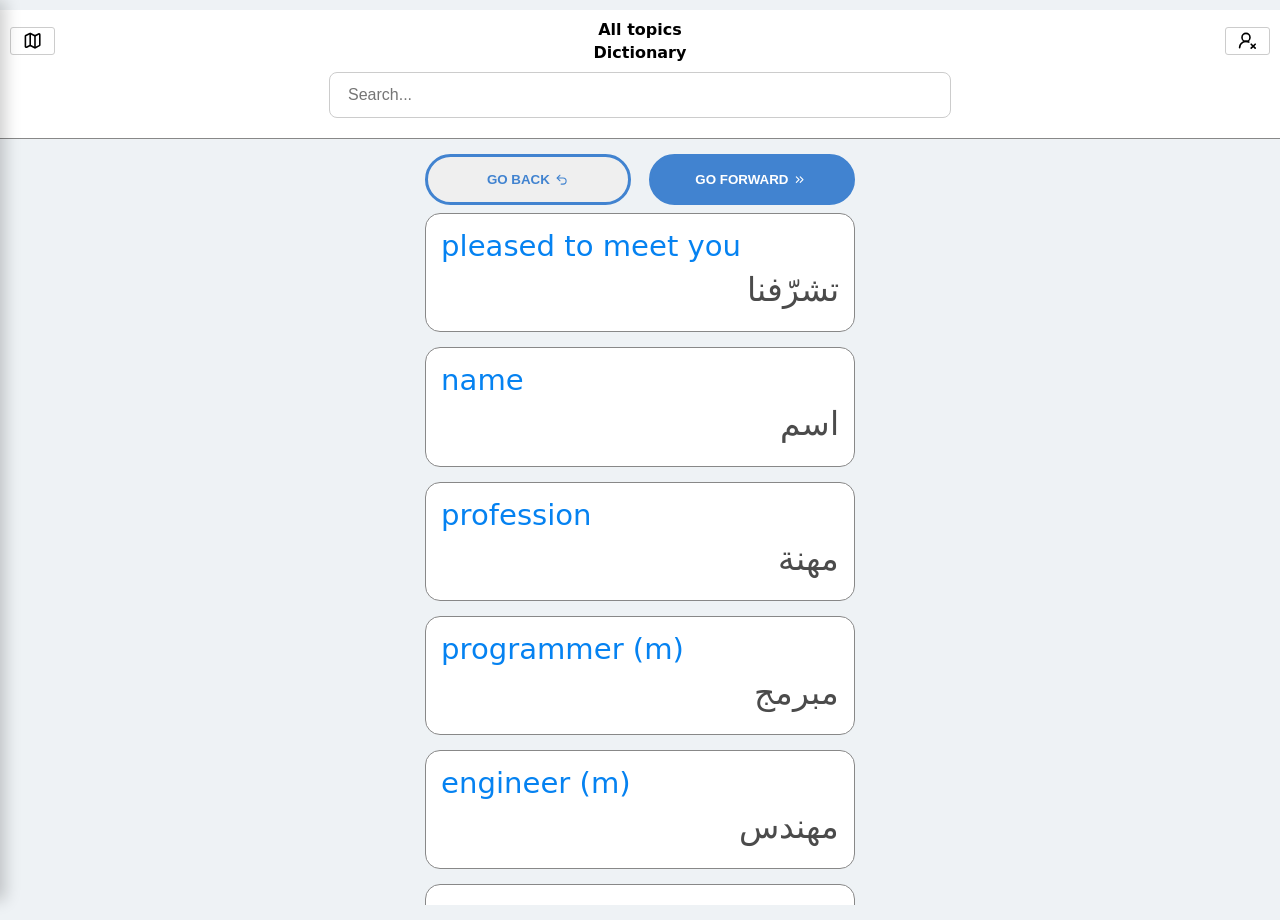
==== commit 83aa1b6c: "Improve app screens navigation by adding uniform "back/forward" toolbar to no-score screens" ====
--- a/course.ar1.html
+++ b/course.ar1.html
@@ -5,9 +5,9 @@
 
     <meta name="viewport" content="width=device-width, initial-scale=1.0, maximum-scale=1.0, user-scalable=no">
     <link rel="icon" href="data:image/svg+xml,%3Csvg%20xmlns='http://www.w3.org/2000/svg'%20viewBox='0%200%20100%20100'%3E%3Ccircle%20cx='50'%20cy='50'%20r='50'%20fill='%2358cc02'/%3E%3C/svg%3E">
-    <title>Vox-Libera - Learn Any Language v3.4.4</title>
-    <link rel="stylesheet" href="style.css?ver=3.4.4">
-    <link rel="stylesheet" href="common_style.css?ver=3.4.4">
+    <title>Vox-Libera - Learn Any Language v3.4.6</title>
+    <link rel="stylesheet" href="style.css?ver=3.4.6">
+    <link rel="stylesheet" href="common_style.css?ver=3.4.6">
     <script src="https://accounts.google.com/gsi/client" async defer></script>
 </head>
 <body>
@@ -66,7 +66,7 @@
                 </svg>
                 <span data-i18n="menu|sentences">Sentences</span>
               </button>
-              <button type="button" class="menu-popup-item" onclick="toggleDrawer()" aria-label="Open settings" aria-expanded="false">
+              <button type="button" class="menu-popup-item" id="sync-settings-menu-item" onclick="toggleDrawer()" aria-label="Open settings" aria-expanded="false">
                 <svg class="emoji-icon" aria-hidden="true">
                   <use href="#lucide-file-settings"></use>
                 </svg>
@@ -144,7 +144,7 @@
           <span data-i18n="menu|settings">Settings</span>
         </h3>
 
-        <div class="auth-container setting-group">
+        <div class="auth-container setting-group" id="sync-auth-container">
             <div id="vox-auth-container" class="hidden vox-auth-container">
               <button id="google-login-btn" onclick="handleManualLoginClick()" class="btn-minimal google-login-btn">
                   <svg class="emoji-icon">
@@ -343,14 +343,20 @@
         </div>
 
         <div class="last-screen-btn">
-          <button class="action-btn easy default row-btn full-width on-screen-actions" onclick="renderCurrentScreen();">
+          <button class="action-btn easy row-btn full-width on-screen-actions" onclick="renderCurrentScreen();">
             <span data-i18n="main|go_back">Back</span>
             <svg class="emoji-icon">
               <use href="#lucide-back"></use>
             </svg>
           </button>
         </div>
-        <div class="next-screen-btn">
+        <div class="next-screen-btn two-button-bar">
+          <button class="action-btn easy row-btn full-width on-screen-actions" onclick="loadPrevNextScreen(-1);">
+            <span data-i18n="main|go_back">Back</span>
+            <svg class="emoji-icon">
+              <use href="#lucide-back"></use>
+            </svg>
+          </button>
           <button class="action-btn easy default row-btn full-width on-screen-actions" onclick="loadNextScreen();">
             <span data-i18n="main|go_forward">Forward</span>
             <svg class="emoji-icon">
@@ -359,8 +365,14 @@
           </button>
         </div>
         <div id="dictionary-list"></div>
-        <div class="next-screen-btn">
-          <button class="action-btn easy default full-width on-screen-actions" onclick="loadNextScreen();">
+        <div class="next-screen-btn two-button-bar">
+          <button class="action-btn easy row-btn full-width on-screen-actions" onclick="loadPrevNextScreen(-1);">
+            <span data-i18n="main|go_back">Back</span>
+            <svg class="emoji-icon">
+              <use href="#lucide-back"></use>
+            </svg>
+          </button>
+          <button class="action-btn easy default row-btn full-width on-screen-actions" onclick="loadNextScreen();">
             <span data-i18n="main|go_forward">Forward</span>
             <svg class="emoji-icon">
               <use href="#lucide-chevrons-right"></use>
@@ -368,7 +380,7 @@
           </button>
         </div>
         <div class="last-screen-btn">
-          <button class="action-btn easy default row-btn full-width on-screen-actions" onclick="renderCurrentScreen();">
+          <button class="action-btn easy row-btn full-width on-screen-actions" onclick="renderCurrentScreen();">
             <span data-i18n="main|go_back">Back</span>
             <svg class="emoji-icon">
               <use href="#lucide-back"></use>
@@ -431,6 +443,20 @@
                 </button>
             </div>
 
+        </div>
+        <div class="flashcards-nav-dock two-button-bar">
+          <button class="action-btn easy full-width" onclick="loadPrevNextScreen(-1);">
+            <span data-i18n="main|go_back">Back</span>
+            <svg class="emoji-icon">
+              <use href="#lucide-back"></use>
+            </svg>
+          </button>
+          <button class="action-btn easy default full-width" onclick="loadNextScreen();">
+            <span data-i18n="main|go_forward">Forward</span>
+            <svg class="emoji-icon">
+              <use href="#lucide-chevrons-right"></use>
+            </svg>
+          </button>
         </div>
       </div>
 
@@ -562,18 +588,19 @@
   <symbol xmlns="http://www.w3.org/2000/svg" id="lucide-user-round-check" viewBox="0 0 24 24" fill="none" stroke="currentColor" stroke-width="2" stroke-linecap="round" stroke-linejoin="round"><path d="M2 21a8 8 0 0 1 13.292-6" /><circle cx="10" cy="8" r="5" /><path d="m16 19 2 2 4-4" /></symbol>
   <symbol xmlns="http://www.w3.org/2000/svg" id="lucide-user-round-x" viewBox="0 0 24 24" fill="none" stroke="currentColor" stroke-width="2" stroke-linecap="round" stroke-linejoin="round"><path d="m16.5 16.5 5 5" /><path d="M2 21a8 8 0 0 1 11.531-7.18" /><path d="m21.5 16.5-5 5" /><circle cx="10" cy="8" r="5" /></symbol>
   <symbol xmlns="http://www.w3.org/2000/svg" id="lucide-user-round" viewBox="0 0 24 24" fill="none" stroke="currentColor" stroke-width="2" stroke-linecap="round" stroke-linejoin="round"><circle cx="12" cy="8" r="5" /><path d="M20 21a8 8 0 0 0-16 0" /></symbol>
+  <symbol xmlns="http://www.w3.org/2000/svg" id="lucide-user" viewBox="0 0 24 24" fill="none" stroke="currentColor" stroke-width="2" stroke-linecap="round" stroke-linejoin="round"><path d="M19 21v-2a4 4 0 0 0-4-4H9a4 4 0 0 0-4 4v2" /><circle cx="12" cy="7" r="4" /></symbol>
   <symbol xmlns="http://www.w3.org/2000/svg" id="lucide-volume-2" viewBox="0 0 24 24" fill="none" stroke="currentColor" stroke-width="2" stroke-linecap="round" stroke-linejoin="round"><path d="M11 4.702a.705.705 0 0 0-1.203-.498L6.413 7.587A1.4 1.4 0 0 1 5.416 8H3a1 1 0 0 0-1 1v6a1 1 0 0 0 1 1h2.416a1.4 1.4 0 0 1 .997.413l3.383 3.384A.705.705 0 0 0 11 19.298z" /><path d="M16 9a5 5 0 0 1 0 6" /><path d="M19.364 18.364a9 9 0 0 0 0-12.728" /></symbol>
   <symbol xmlns="http://www.w3.org/2000/svg" id="lucide-volume-off" viewBox="0 0 24 24" fill="none" stroke="currentColor" stroke-width="2" stroke-linecap="round" stroke-linejoin="round"><path d="M16 9a5 5 0 0 1 .95 2.293" /><path d="M19.364 5.636a9 9 0 0 1 1.889 9.96" /><path d="m2 2 20 20" /><path d="m7 7-.587.587A1.4 1.4 0 0 1 5.416 8H3a1 1 0 0 0-1 1v6a1 1 0 0 0 1 1h2.416a1.4 1.4 0 0 1 .997.413l3.383 3.384A.705.705 0 0 0 11 19.298V11" /><path d="M9.828 4.172A.686.686 0 0 1 11 4.657v.686" /></symbol>
 </svg>
-    <script src="course.ar1/manifest.js?ver=3.4.4" defer></script>
-    <script src="course.ar1/locales.js?ver=3.4.4" defer></script>
-    <script src="course.ar1/lessons.js?ver=3.4.4" defer></script>
-    <script src="js/common.js?ver=3.4.4" defer></script>
-    <script src="js/settings.js?ver=3.4.4" defer></script>
-    <script src="js/i18n.js?ver=3.4.4" defer></script>
-    <script src="js/locales.js?ver=3.4.4" defer></script>
-    <script src="js/google_sync.js?ver=3.4.4" defer></script>
-    <script src="js/app.js?ver=3.4.4" defer></script>
+    <script src="course.ar1/manifest.js?ver=3.4.6" defer></script>
+    <script src="course.ar1/locales.js?ver=3.4.6" defer></script>
+    <script src="course.ar1/lessons.js?ver=3.4.6" defer></script>
+    <script src="js/common.js?ver=3.4.6" defer></script>
+    <script src="js/settings.js?ver=3.4.6" defer></script>
+    <script src="js/i18n.js?ver=3.4.6" defer></script>
+    <script src="js/locales.js?ver=3.4.6" defer></script>
+    <script src="js/google_sync.js?ver=3.4.6" defer></script>
+    <script src="js/app.js?ver=3.4.6" defer></script>
 
 </body>
 </html>
--- a/style.css
+++ b/style.css
@@ -3,6 +3,7 @@
     --drawer-width: 360px;
     --primary: #4183d0;
     --primary-color: #4183d0;
+    --accent: var(--primary-color);
     --primary-rgb: 0, 122, 255;
     --primary-background: #fff;
     --secondary-color: #0582f1;
@@ -268,6 +269,21 @@
     cursor: pointer;
 }
 
+#sync-settings-menu-item {
+    position: relative;
+}
+
+#sync-settings-menu-item.sync-login-needed::after {
+    content: "";
+    position: absolute;
+    top: 8px;
+    right: 8px;
+    width: 8px;
+    height: 8px;
+    border-radius: 50%;
+    background: var(--primary-color);
+}
+
 .menu-popup-item:hover {
     background: #f3f6fb;
 }
@@ -338,7 +354,13 @@
 
 /* use the same approach as for dictionary padding */
 .game-screen {
-    padding-bottom: calc(60px + env(safe-area-inset-bottom)) !important;
+    padding-bottom: calc(10px + env(safe-area-inset-bottom)) !important;
+}
+
+@media (width <= 600px) {
+    .game-screen {
+        padding-bottom: calc(80px + env(safe-area-inset-bottom)) !important;
+    }
 }
 
 .hidden { display: none !important; }
@@ -348,6 +370,21 @@
     flex-direction: column;
     align-items: center;
     justify-content: center;
+    padding-bottom: calc(80px + env(safe-area-inset-bottom)) !important;
+}
+
+.flashcards-nav-dock {
+    position: fixed;
+    left: 50%;
+    right: auto;
+    bottom: 0;
+    z-index: 20;
+    width: min(560px, calc(100% - 30px));
+    transform: translateX(-50%);
+    padding: 10px 15px calc(10px + env(safe-area-inset-bottom));
+    background: var(--panel-background);
+    border-top: 1px solid var(--light-border-color);
+    box-sizing: border-box;
 }
 
 .flashcard-wrapper {
@@ -484,6 +521,11 @@
 .card-controls .action-btn {
   flex: 0 0 auto;
   min-width: 140px;
+}
+
+.flashcards-nav-dock > .action-btn {
+    flex: 1;
+    min-width: 0;
 }
 
 .row-btn {
@@ -867,8 +909,14 @@
     overflow-y: auto !important;
     
     /* Consider safe area */
-    padding-bottom: calc(60px + env(safe-area-inset-bottom)) !important;
+    padding-bottom: calc(10px + env(safe-area-inset-bottom)) !important;
     box-sizing: border-box;
+}
+
+@media (width <= 600px) {
+    #screen-dictionary {
+        padding-bottom: calc(80px + env(safe-area-inset-bottom)) !important;
+    }
 }
 
 .dictionary-card {
@@ -880,6 +928,33 @@
   border: 1px solid var(--border-color);
   border-radius: 15px;
   cursor: pointer;
+}
+
+.dictionary-card-header {
+  display: flex;
+  justify-content: space-between;
+  align-items: flex-start;
+  gap: 8px;
+}
+
+.dictionary-card-text {
+  flex: 1;
+  min-width: 0;
+}
+
+.dictionary-card .stat-badge {
+  flex-shrink: 0;
+  padding: 4px 10px;
+  min-width: 44px;
+  border: 1px solid #fff;
+  border-radius: 999px;
+  background: var(--accent);
+  color: #fff;
+  font-size: 12px;
+  font-weight: 600;
+  line-height: 1;
+  text-align: center;
+  opacity: 1;
 }
 
 .dictionary-transl {
@@ -1274,6 +1349,12 @@
   padding: 0 5px;
 }
 
+#sync-auth-container.sync-login-needed {
+  border: 2px solid var(--primary-color);
+  border-radius: 8px;
+  padding: 8px;
+}
+
 .setting-group.inline {
   padding: 0;
 }
@@ -1488,7 +1569,7 @@
     align-items: center;
     text-align: center;
     border-radius: 50%;
-    display: inline-block;
+    display: inline-flex;
     margin-right: 8px;
 }
 
